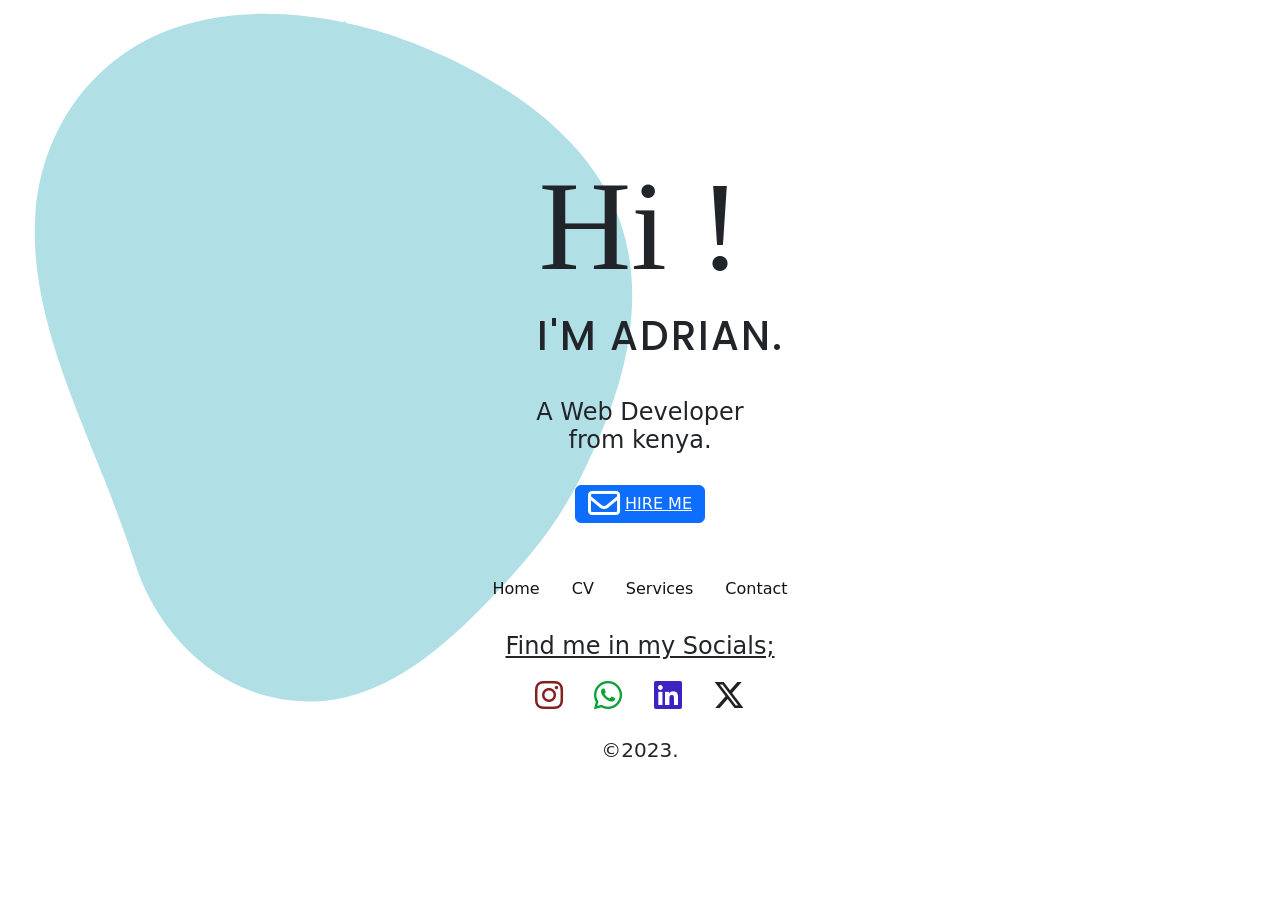
==== index.html @ b08d088b "Add files via upload" ====
<!DOCTYPE html>
<html lang="en">
<head>
    <meta charset="UTF-8">
    <meta name="viewport" content="width=device-width, initial-scale=1.0">
    <title>ADRIAN OMONDI</title>
    <!--css-->
    <link rel="stylesheet" href="css/styles.css">
    <!--Font awesome-->
    <link rel="stylesheet" href="https://cdnjs.cloudflare.com/ajax/libs/font-awesome/6.4.2/css/all.min.css">
    <!--Bootstrap-->
    <link href="https://cdn.jsdelivr.net/npm/bootstrap@5.3.2/dist/css/bootstrap.min.css" rel="stylesheet" integrity="sha384-T3c6CoIi6uLrA9TneNEoa7RxnatzjcDSCmG1MXxSR1GAsXEV/Dwwykc2MPK8M2HN" crossorigin="anonymous">
    <!--Favicon-->
    <link rel="apple-touch-icon" sizes="180x180" href="/apple-touch-icon.png">
<link rel="icon" type="image/png" sizes="32x32" href="images/adrianna.jpeg">
<link rel="icon" type="image/png" sizes="16x16" href="/favicon-16x16.png">
<link rel="manifest" href="/site.webmanifest">
</head>
<body>
  <div class="middle-container">
    <div class="blob">
        <!-- This SVG is from https://codepen.io/Ali_Farooq_/pen/gKOJqx -->
        <svg xmlns:xlink="http://www.w3.org/1999/xlink" version="1.1" xmlns="http://www.w3.org/2000/svg" viewBox="0 0 310 350">
        <path d="M156.4,339.5c31.8-2.5,59.4-26.8,80.2-48.5c28.3-29.5,40.5-47,56.1-85.1c14-34.3,20.7-75.6,2.3-111  c-18.1-34.8-55.7-58-90.4-72.3c-11.7-4.8-24.1-8.8-36.8-11.5l-0.9-0.9l-0.6,0.6c-27.7-5.8-56.6-6-82.4,3c-38.8,13.6-64,48.8-66.8,90.3c-3,43.9,17.8,88.3,33.7,128.8c5.3,13.5,10.4,27.1,14.9,40.9C77.5,309.9,111,343,156.4,339.5z"/>
        </svg>
      </div>
      <center>
      <h3 class="header1">Hi !</h3>
            <h1 >I'm Adrian. </h1>
            <h4 style="position: relative; top: 30px;">A Web Developer <br> from kenya.</h4>
<nav>
    <a href="index.html">Home</a>
    <a href="cv.html">CV</a>
    <a href="services.html">Services</a>
    <a href="#contact">Contact</a>
</nav>
<!-- Your page content goes here -->
            <button  type="button" class="btn btn-primary">
              <i class="fa-regular fa-envelope fa-2xl" style="color: WHITE;"></i>
              <a class="maill" href="mailto:adrianomondi60@gmail.com">HIRE ME</a></a>
              </button> <br> <br>
              <h4 style="text-decoration: underline; position: relative; top: 85px;">Find me in my Socials;</h4>
            <div class="middle-container-1">
                <a class="mid-icon1" class="mid-iconig" href="https://www.instagram.com/mr._snitch/"> <i class="fa-brands fa-instagram fa-2xl" style="color: #852020;"></i></a>
                <a class="mid-icon2" href="https://wa.me/+254707425515"><i class="fa-brands fa-whatsapp fa-2xl"  style="color: #0aa137;"></i></a>
                <a class="mid-icon3" href=""><i class="fa-brands fa-linkedin fa-2xl"  style="color: #3f22c2;"></i></a> 
                <a class="mid-icon4" href="www.x.com/yonker_254"> <i class="fa-brands fa-x-twitter fa-2xl" style="color: #212121;"></i></a>
            </div>
            
            <center><h5 style="position: relative; bottom: -130px;" >©2023.</h5></center>
  </div>
  </html> 
</body>
---- css/styles.css ----
@import url('https://fonts.googleapis.com/css?family=Poppins:700');
body{
    @media screen {
        min-width: none;
    }
    background-color: powderblue;
}
/*Middle Container*/
.middle-container{;
    width: 100%;
    height: 600px;
    border: none;
    display: grid;
    gap: 20px;}
    body {
      margin: 0;
      padding: 0;
      width: 100vw;
      height: 100vh;
      overflow: hidden;
      position: relative;
     
      
      display: flex;
      align-items: center;
    }
    
    h1 {
      color: white;
      font-size: 20vmin;
      line-height: 1;
      font-weight: bold;
      letter-spacing: 2px;
      font-family: 'Poppins', sans-serif;
      text-transform: uppercase;
      padding-left: 40px;
    }
    
    .blob {
      position: absolute;
      top: 0;
      left: 0;
      fill: powderblue;
      width: 50vmax;
      z-index: -1;
      animation: move 10s ease-in-out infinite;
      transform-origin: 50% 50%;
    }
    
    @keyframes move {
      0%   { transform: scale(1)   translate(10px, -30px); }
      38%  { transform: scale(0.8, 1) translate(80vw, 30vh) rotate(160deg); }
      40%  { transform: scale(0.8, 1) translate(80vw, 30vh) rotate(160deg); }
      78%  { transform: scale(1.3) translate(0vw, 50vh) rotate(-20deg); }
      80%  { transform: scale(1.3) translate(0vw, 50vh) rotate(-20deg); }
      100% { transform: scale(1)   translate(10px, -30px); }
    }
        
    
.maill{
      color: white;
}

.middle-container-1{
    word-spacing: 20px;
    position: relative;
    top: 90px;
}
.middle-container-1-1{
    word-spacing: 20px;
}
/*MID ICONS*/
.mid-icon1{
    position: relative;
    bottom: -10px;
    padding: 3px;
}
.mid-icon1:hover{
    transition: 1s;
    background-color: rgb(179, 18, 85);
    border-radius: 7px;
}

.mid-icon2{
  position: relative;
  bottom: -10px;
  padding: 3px;
}
.mid-icon2:hover{
  transition: 1s;
  background-color: rgb(18, 179, 117);
  border-radius: 50%;
}
.mid-icon3{
  position: relative;
  bottom: -10px;
  padding: 3px;
}
.mid-icon3:hover{
  transition: 1s;
  background-color: rgb(18, 21, 179);
  border-radius: 7px;
}
.mid-icon4{
  position: relative;
  bottom: -10px;
  padding: 3px;
}
.mid-icon4:hover{
  transition: 1s;
  background-color: #3b3b3f;
  border-radius: 7px;
}

.header1{
    font-size: 8rem;
    font-family: sacramento,cursive;
  }
}


  /*content */
  h1{
    font-family: sacramento,cursive;
  }
  .prev,
.next {
  position: absolute;
  top: 50%;
  transform: translateY(-50%);
  font-size: 20px;
  padding: 15px;
  color: white;
  background-color: rgb(13, 14, 15);
  border: none;
  cursor: pointer;
}

.prev {
  left: 0;
}

.next {
  right: 0;
}

/*NAVBARS*/
body {
  margin: 0;
  padding: 0;
  font-family: Arial, sans-serif;
  display: flex;
  flex-direction: column;
  align-items: center;
  justify-content: center;
  min-height: 100vh;
  
}

nav {
  background-color: linear-gradient(to top, #c4c5c7 0%, #dcdddf 52%, #ebebeb 100%);
  overflow: hidden;
  display: flex;
  justify-content: center;
  width: 100%;
  position: relative;
  top: 130px;
}

nav a {
  color: rgb(20, 20, 20);
  text-align: center;
  padding: 14px 16px;
  text-decoration: none;
  border-radius: 20px;
}

nav a:hover {
  background-color: #1a1717;
  color: rgb(192, 188, 188);
}
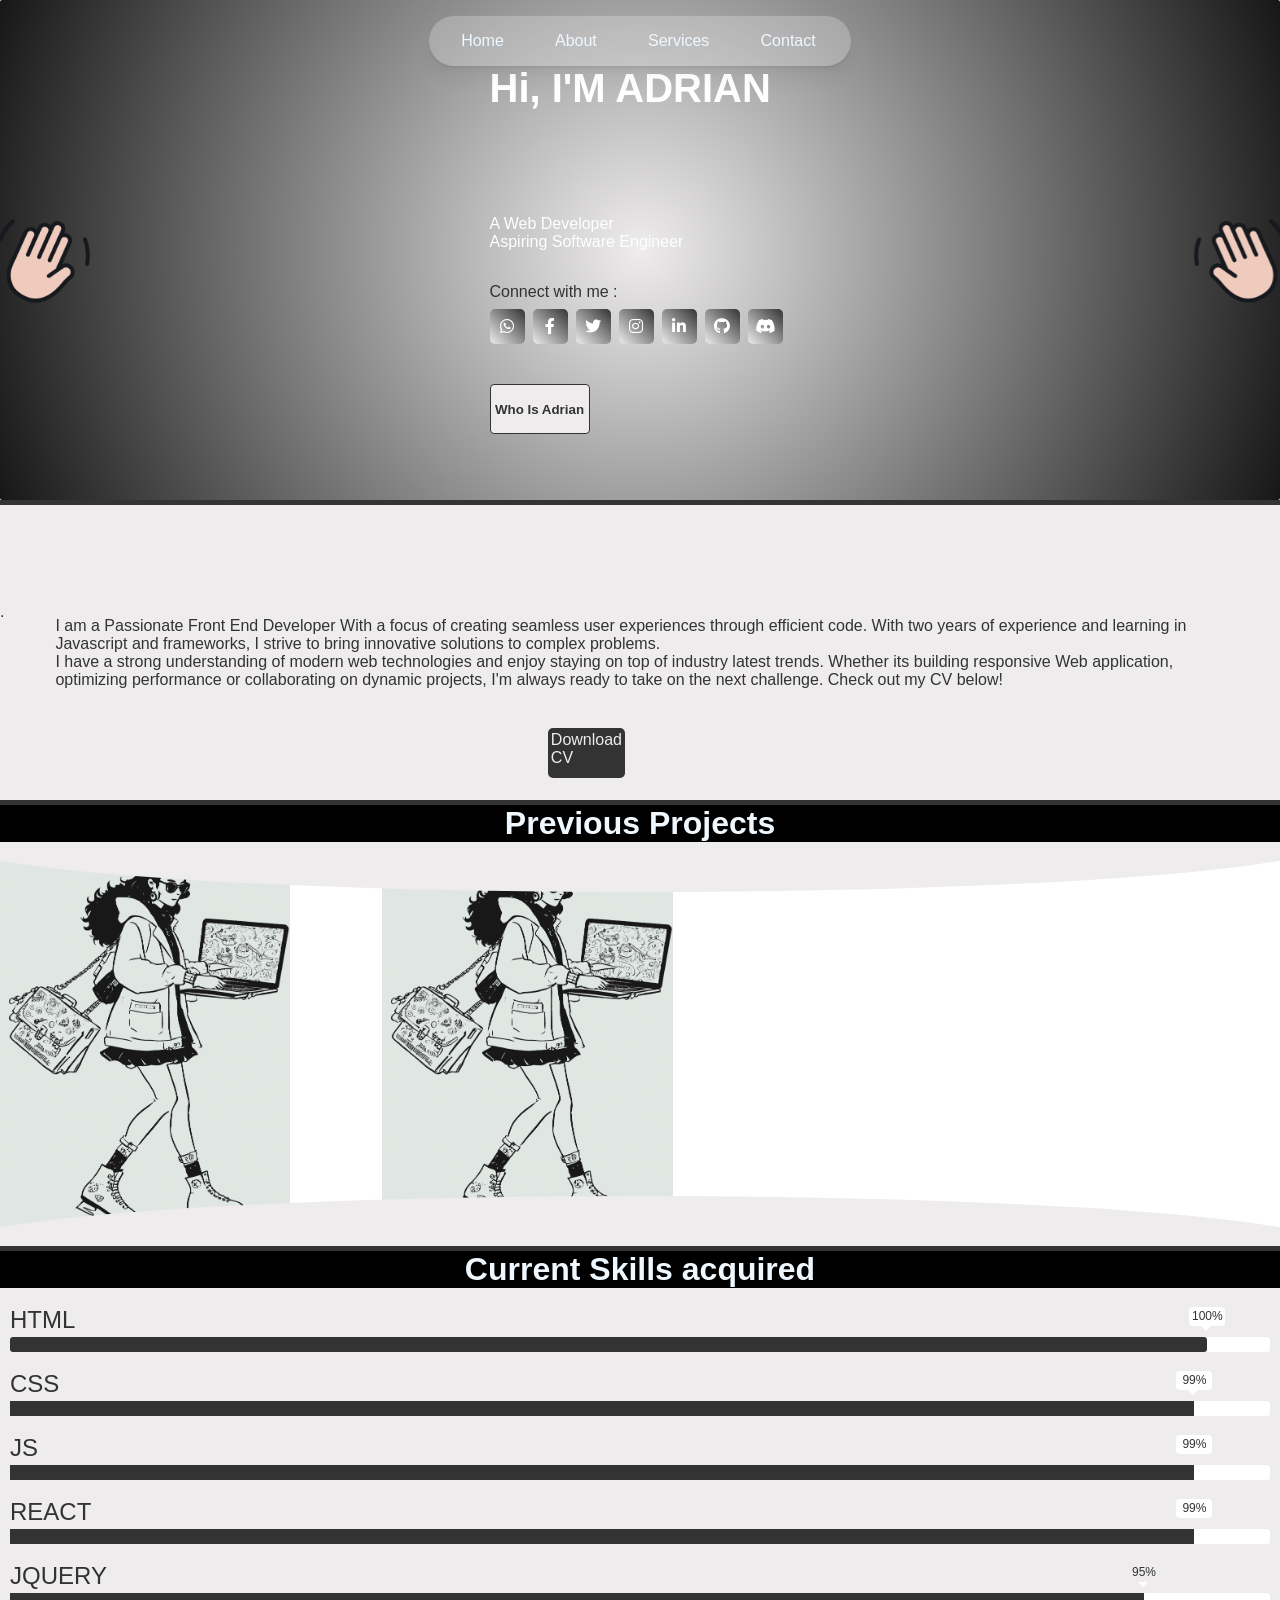
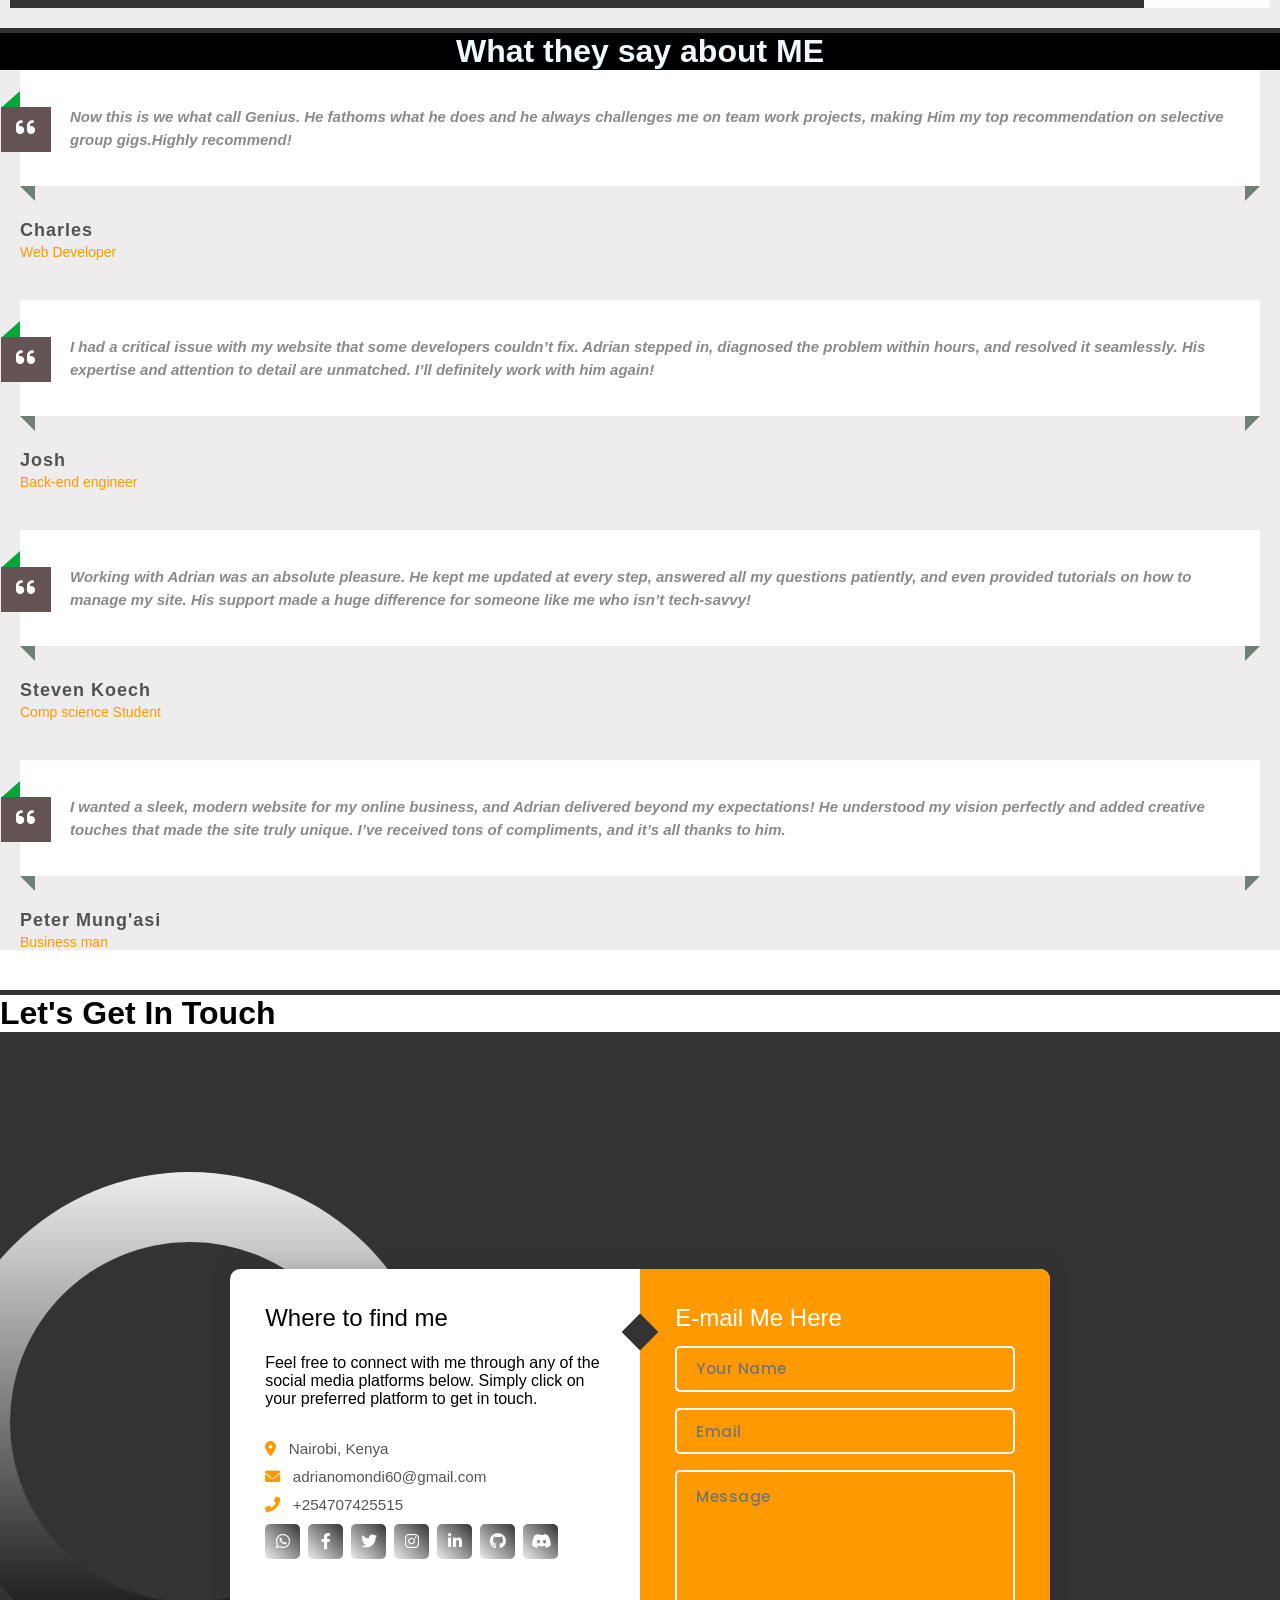
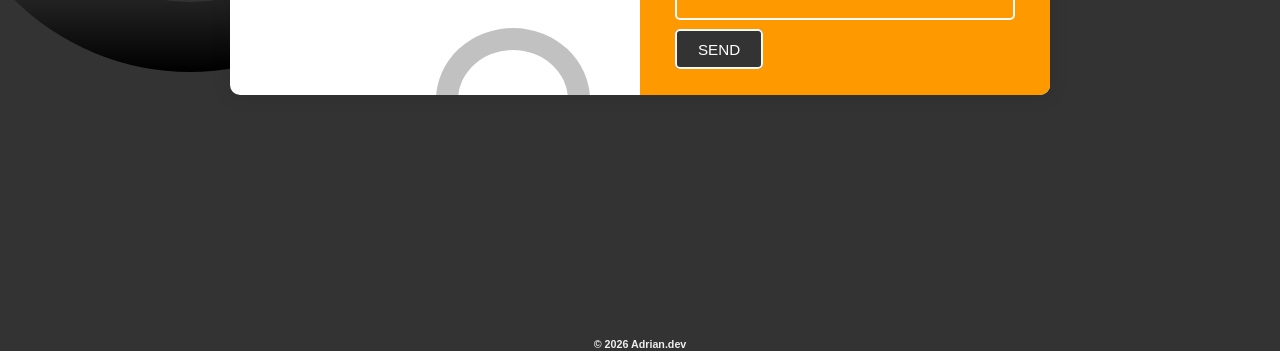
==== commit 72b66f8f: "Add files via upload" ====
--- a/index.html
+++ b/index.html
@@ -4,50 +4,306 @@
     <meta charset="UTF-8">
     <meta name="viewport" content="width=device-width, initial-scale=1.0">
     <title>ADRIAN OMONDI</title>
-    <!--css-->
-    <link rel="stylesheet" href="css/styles.css">
-    <!--Font awesome-->
-    <link rel="stylesheet" href="https://cdnjs.cloudflare.com/ajax/libs/font-awesome/6.4.2/css/all.min.css">
-    <!--Bootstrap-->
-    <link href="https://cdn.jsdelivr.net/npm/bootstrap@5.3.2/dist/css/bootstrap.min.css" rel="stylesheet" integrity="sha384-T3c6CoIi6uLrA9TneNEoa7RxnatzjcDSCmG1MXxSR1GAsXEV/Dwwykc2MPK8M2HN" crossorigin="anonymous">
-    <!--Favicon-->
-    <link rel="apple-touch-icon" sizes="180x180" href="/apple-touch-icon.png">
-<link rel="icon" type="image/png" sizes="32x32" href="images/adrianna.jpeg">
-<link rel="icon" type="image/png" sizes="16x16" href="/favicon-16x16.png">
-<link rel="manifest" href="/site.webmanifest">
+  
+      <!-- CSS LINK -->
+      <link rel="stylesheet" href="css/styles.css">
+      <link rel="stylesheet" href="https://cdn.jsdelivr.net/npm/swiper@10/swiper-bundle.min.css" />
+    <!-- Favicon -->
+    <link rel="icon" type="png" href="images/favicon.png">
+      <!-- Google Fonts CDN -->
+      <link href="https://fonts.googleapis.com/css2?family=Roboto:wght@400;500;700&display=swap" rel="stylesheet">
+      <!-- Font Awesome CDN -->
+      <link rel="stylesheet" href="https://cdnjs.cloudflare.com/ajax/libs/font-awesome/6.0.0-beta3/css/all.min.css">
+      <!-- JS -->
+      <script src="https://cdn.jsdelivr.net/npm/swiper@10/swiper-bundle.min.js"></script>
+
+     
 </head>
 <body>
-  <div class="middle-container">
-    <div class="blob">
-        <!-- This SVG is from https://codepen.io/Ali_Farooq_/pen/gKOJqx -->
-        <svg xmlns:xlink="http://www.w3.org/1999/xlink" version="1.1" xmlns="http://www.w3.org/2000/svg" viewBox="0 0 310 350">
-        <path d="M156.4,339.5c31.8-2.5,59.4-26.8,80.2-48.5c28.3-29.5,40.5-47,56.1-85.1c14-34.3,20.7-75.6,2.3-111  c-18.1-34.8-55.7-58-90.4-72.3c-11.7-4.8-24.1-8.8-36.8-11.5l-0.9-0.9l-0.6,0.6c-27.7-5.8-56.6-6-82.4,3c-38.8,13.6-64,48.8-66.8,90.3c-3,43.9,17.8,88.3,33.7,128.8c5.3,13.5,10.4,27.1,14.9,40.9C77.5,309.9,111,343,156.4,339.5z"/>
-        </svg>
-      </div>
-      <center>
-      <h3 class="header1">Hi !</h3>
-            <h1 >I'm Adrian. </h1>
-            <h4 style="position: relative; top: 30px;">A Web Developer <br> from kenya.</h4>
-<nav>
-    <a href="index.html">Home</a>
-    <a href="cv.html">CV</a>
-    <a href="services.html">Services</a>
-    <a href="#contact">Contact</a>
-</nav>
-<!-- Your page content goes here -->
-            <button  type="button" class="btn btn-primary">
-              <i class="fa-regular fa-envelope fa-2xl" style="color: WHITE;"></i>
-              <a class="maill" href="mailto:adrianomondi60@gmail.com">HIRE ME</a></a>
-              </button> <br> <br>
-              <h4 style="text-decoration: underline; position: relative; top: 85px;">Find me in my Socials;</h4>
-            <div class="middle-container-1">
-                <a class="mid-icon1" class="mid-iconig" href="https://www.instagram.com/mr._snitch/"> <i class="fa-brands fa-instagram fa-2xl" style="color: #852020;"></i></a>
-                <a class="mid-icon2" href="https://wa.me/+254707425515"><i class="fa-brands fa-whatsapp fa-2xl"  style="color: #0aa137;"></i></a>
-                <a class="mid-icon3" href=""><i class="fa-brands fa-linkedin fa-2xl"  style="color: #3f22c2;"></i></a> 
-                <a class="mid-icon4" href="www.x.com/yonker_254"> <i class="fa-brands fa-x-twitter fa-2xl" style="color: #212121;"></i></a>
-            </div>
-            
-            <center><h5 style="position: relative; bottom: -130px;" >©2023.</h5></center>
-  </div>
-  </html> 
+    <!-- NAVBAR -->
+    <header>
+        <nav class="navbar">
+            <div class="containerrrrr">
+                <div class="icons"></div>
+                <ul class="menu-items">
+                    <li><a href="#landing_container" style="color: aliceblue;">Home</a></li>
+                    <li><a href="#explainedd" style="color: aliceblue;">About</a></li>
+                    <li><a href="#html" style="color: aliceblue;">Services</a></li>
+                    <li><a href="#cnntacts" style="color: aliceblue;">Contact</a></li>
+                </ul>
+            </div>
+        </nav> 
+    </header>   
+
+    <!-- END OF NAVBAR -->
+    <div class="landing_container" id="landing_container">
+        <div class="intro_landing_container">
+            <h1 style="font-size: 2.5em;">Hi, I'M ADRIAN</h1>
+
+            <img class="image_1" src="images/wave2.png" alt="">
+            <img class="image_2" src="images/wave2.png" alt="">
+            <p id="inttro">A Web Developer <br>Aspiring Software Engineer</p>
+            <div class="social-media">
+                <p>Connect with me :</p>
+                <div class="social-icons">
+                    <a href="https://wa.me/+254707425515/" target="_blank">
+                        <i class="fab fa-whatsapp"></i> 
+                    </a>
+                    <a href="https://www.facebook.com/adriande.smarta" target="_blank">
+                        <i class="fab fa-facebook-f"></i>
+                    </a>
+                    <a href="https://twitter.com/yonker_254" target="_blank">
+                        <i class="fab fa-twitter" ></i>
+                    </a>
+                    <a href="https://www.instagram.com/dzaddzzyy" target="_blank">
+                        <i class="fab fa-instagram"  ></i>
+                    </a>
+                    <a href="https://www.linkedin.com/in/adrianpaulomondi" target="_blank">
+                        <i class="fab fa-linkedin-in" ></i>
+                    </a>
+                    <a href="https://github.com/adrian-254" target="_blank">
+                        <i class="fab fa-github"></i> 
+                    </a>
+                    <a href="https://discord.com/users/adrian_254" target="_blank">
+                        <i class="fab fa-discord"></i>
+                    </a>
+                </div>
+            </div>
+            <a href="#explainedd"><button>Who Is Adrian</button></a>
+        </div>
+    </div>
+
+    <div class="explanation_container" id="explainedd">
+        <span class="lineee">.</span>
+        <p class="explain_par">I am a Passionate Front End Developer With a focus of creating seamless user experiences through efficient code.
+            With two years of experience and learning in Javascript and frameworks, I strive to bring innovative
+            solutions to complex problems. <br> I have a strong understanding of modern web technologies and enjoy staying on top 
+            of industry latest trends. Whether its building responsive Web application, optimizing performance or collaborating on
+            dynamic projects, I'm always ready to take on the next challenge. Check out my CV below!
+        </p>
+        <a class="cv_pos" href="assets/Adrian_Omondi_cv.pdf" download="" style="width: 120px; height: 50px; padding: 3px;">Download CV</a>
+    </div>
+
+    <div class="skills_acquired">
+        <center><h1 style="background-color: black; color: aliceblue; margin: 0;">Previous Projects</h1></center>
+        <div class="image-grid-wrapper">
+            <div class="image-grid">
+              <div>
+                <a href="https://adrian-254.github.io/timmy/" target="_blank"><img class="imageEdit"
+                    src="images/timyedited.png" 
+                  /></a>
+              </div>
+              <div>
+                <a href="https://adrian-254.github.io/compound-interest-calculator/" target="_blank"><img
+                  src="https://images.pexels.com/photos/4386476/pexels-photo-4386476.jpeg?auto=compress&cs=tinysrgb&w=600"
+                /></a>
+              </div>
+              <div>
+                <a href="https://adrian-254.github.io/beta-program/" target="_blank"><img
+                  src="https://images.pexels.com/photos/5081915/pexels-photo-5081915.jpeg?auto=compress&cs=tinysrgb&w=600"
+                /></a>
+              </div>
+              <div>
+                <a href="https://adrian-254.github.io/timmy/" target="_blank"> <img
+                  src="images/timyedited.png"
+                /></a>
+              </div>
+              <div>
+                <a href="https://adrian-254.github.io/beta-program/" target="_blank"><img
+                  src="https://images.pexels.com/photos/4386476/pexels-photo-4386476.jpeg?auto=compress&cs=tinysrgb&w=600"
+                /></a>
+              </div>
+            </div>
+          </div>
+    </div>
+    <div class="skills_acquired">
+        <center><h1 style="background-color: black; color: aliceblue; margin: 0;">Current Skills acquired</h1></center>
+        <div class="body">
+            <div class="skills">
+                <div class="skill" id="html">
+                    <span class="title" style="color: #333;">HTML</span>
+                    <div class="progress-bar">
+                        <div class="progress"></div>
+                    </div>
+                </div>
+                
+                <div class="skill" id="css">
+                    <span class="title" style="color: #333;">CSS</span>
+                    <div class="progress-bar">
+                        <div class="progress"></div>
+                    </div>
+                </div>
+                
+                <div class="skill" id="js">
+                    <span class="title" style="color: #333;">JS</span>
+                    <div class="progress-bar">
+                        <div class="progress"></div>
+                    </div>
+                </div>
+
+                <div class="skill" id="js">
+                    <span class="title" style="color: #333;">REACT</span>
+                    <div class="progress-bar">
+                        <div class="progress"></div>
+                    </div>
+                </div>
+                
+                <div class="skill" id="jq">
+                    <span class="title" style="color: #333;">JQUERY</span>
+                    <div class="progress-bar">
+                        <div class="progress"></div>
+                    </div>
+                </div>
+            </div>
+        </div>
+    </div>
+
+
+    <!-- TESTIMONIALS -->
+    <div class="main_testimonialsss">
+        <center><h1 style="background-color: black; color: aliceblue; margin: 0;">What they say about ME</h1></center> 
+        <div class="container_testimonials">
+            <div class="row">
+                <div class="col-md-12">
+                    <div id="testimonial-slider" class="owl-carousel">
+                        <div class="testimonial">
+                            <div class="testimonial-content">
+                                <div class="testimonial-icon">
+                                    <i class="fa fa-quote-left"></i>
+                                </div>
+                                <p class="description"><b>
+                                  Now this is we what call Genius. He fathoms what he does and he always challenges me on team work projects, making Him
+                                   my top recommendation on selective group gigs.Highly recommend!</b>
+                                </p>
+                            </div>
+                            <h3 class="title">Charles</h3>
+                            <span class="post">Web Developer</span>
+                        </div>
+                        <div class="testimonial">
+                            <div class="testimonial-content">
+                                <div class="testimonial-icon">
+                                    <i class="fa fa-quote-left"></i>
+                                </div>
+                                <p class="description"><b>
+                                  I had a critical issue with my website that some developers couldn’t fix. 
+                                  Adrian stepped in, diagnosed the problem within hours, and resolved it seamlessly.
+                                   His expertise and attention to detail are unmatched. I’ll definitely work with him again!</b>
+                            </div>
+                            <h3 class="title">Josh</h3>
+                            <span class="post">Back-end engineer</span>
+                        </div>
+                        <div class="testimonial">
+                            <div class="testimonial-content">
+                                <div class="testimonial-icon">
+                                    <i class="fa fa-quote-left"></i>
+                                </div>
+                                <p class="description"><b>
+                                  Working with Adrian was an absolute pleasure.
+                                   He kept me updated at every step, answered all my questions patiently, and even provided tutorials on how to manage my site. 
+                                  His support made a huge difference for someone like me who isn’t tech-savvy!</b>
+                                </p>
+                            </div>
+                            <h3 class="title">Steven Koech</h3>
+                            <span class="post">Comp science Student</span>
+                        </div>
+                        <div class="testimonial">
+                            <div class="testimonial-content">
+                                <div class="testimonial-icon">
+                                    <i class="fa fa-quote-left"></i>
+                                </div>
+                                <p class="description"><b>
+                                  I wanted a sleek, modern website for my online business, and Adrian delivered beyond 
+                                  my expectations! He understood my vision perfectly and added creative touches that made the site truly unique.
+                                   I’ve received tons of compliments, and it’s all thanks to him.</b>
+                                </p>
+                            </div>
+                            <h3 class="title">Peter Mung'asi</h3>
+                            <span class="post">Business man</span>
+                        </div>
+                    </div>
+                </div>
+            </div>
+        </div>
+    </div>
+    
+    <!-- CONTACT -->
+    <div id="cnntacts" class="contact">
+        <h1 style="color: #000000;">Let's Get In Touch</h1>
+        <div class="container">
+            <span class="big-circle"></span>
+            <div class="form">
+                <div class="contact-info">
+                    <h3 class="title" style="color: #000000">Where to find me</h3>
+                    <p class="text" style="color: #000000;">
+                        Feel free to connect with me through any of the social media platforms below. 
+                        Simply click on your preferred platform to get in touch.
+                    </p>
+                    <div class="info">
+                        <div class="information">
+                            <i class="fas fa-map-marker-alt"></i> &nbsp &nbsp
+                            <p>Nairobi, Kenya</p>
+                        </div>
+                        <div class="information">
+                            <i class="fas fa-envelope"></i> &nbsp &nbsp
+                            <p>adrianomondi60@gmail.com</p>
+                        </div>
+                        <div class="information">
+                            <i class="fas fa-phone-alt"></i> &nbsp &nbsp
+                            <p>+254707425515</p>
+                        </div>
+                        <div class="social-icons">
+                            <a href="https://wa.me/+254707425515/" target="_blank">
+                                <i class="fab fa-whatsapp"></i> 
+                            </a>
+                            <a href="https://www.facebook.com/adriande.smarta" target="_blank">
+                                <i class="fab fa-facebook-f"></i>
+                            </a>
+                            <a href="https://twitter.com/yonker_254" target="_blank">
+                                <i class="fab fa-twitter"></i>
+                            </a>
+                            <a href="https://www.instagram.com/dzaddzzyy" target="_blank">
+                                <i class="fab fa-instagram"></i>
+                            </a>
+                            <a href="https://www.linkedin.com/in/adrianpaulomondi" target="_blank">
+                                <i class="fab fa-linkedin-in"></i>
+                            </a>
+                            <a href="https://github.com/adrian-254" target="_blank">
+                                <i class="fab fa-github"></i> 
+                            </a>
+                            <a href="https://discord.com/users/adrian_254" target="_blank">
+                                <i class="fab fa-discord"></i>
+                            </a>
+                        </div>
+                    </div>
+                </div>
+                <div class="contact-form">
+                    <span class="circle one"></span>
+                    <span class="circle two"></span>
+                    <span class="circle three"></span>
+                    <form action="#">
+                        <h3 class="title">E-mail Me Here</h3>
+                        <div class="input-container">
+                            <input type="text" name="name" class="input" required placeholder="Your Name" />
+                            
+                            <span>Mandatory</span>
+                        </div>
+                        <div class="input-container">
+                            <input type="email" name="email" class="input" required placeholder="Email"/>
+                            
+                            <span>Mandatory</span>
+                        </div>
+                        <div class="input-container">
+                            <textarea name="message" class="input" required placeholder="Message"></textarea>       
+                        </div>
+                        <a href="mailto:adrianomondi60@gmail.com" class="btn">SEND</a>
+                    </form>
+                </div>
+            </div>
+        </div>
+    </div>
+    <footer>
+        <center><h6 id="copyright"></h6></center>
+    </footer>
+    <script src="basic.js"></script>
 </body>
+</html>
--- a/css/styles.css
+++ b/css/styles.css
@@ -1,181 +1,1050 @@
-@import url('https://fonts.googleapis.com/css?family=Poppins:700');
-body{
-    @media screen {
-        min-width: none;
+
+@import url('https://fonts.googleapis.com/css2?family=Poppins:ital,wght@0,100;0,200;0,300;0,400;0,500;0,600;0,700;0,800;0,900;1,100;1,200;1,300;1,400;1,500;1,600;1,700;1,800;1,900&display=swap');
+@import url('https://fonts.googleapis.com/css2?family=Nunito:wght@200;300;400;500;600;700;800;900;1000&display=swap');
+
+
+/* HTML */
+html{
+  scroll-behavior: smooth;
+}
+/* IMAGES */
+@keyframes rotatee {
+  0%{
+    transform: rotate(0deg);
+  }
+  50%{
+    transform: rotate(90deg);
+  }
+  100%{
+    transform: rotate(-30deg);
+  }
+}
+.image_1{
+  width: 100px;
+  height: 100px;
+  position: relative;
+  left: 700px;
+  top: 100px;
+  animation: rotatee 1.5s ;
+
+}
+.image_2{
+  width: 100px;
+  height: 100px;
+  position: relative;
+  left: -600px;
+  top: 100px;
+  animation: rotatee 1.5s ;
+  transform: scaleX(-1);
+}
+
+@media (max-width: 768px) {
+  .image_1{
+  width: 50px;
+  height: 50px;
+  position:absolute;
+  left: 45.57vw;
+  top: 250px;
+  animation: rotatee 5s ;
+  }
+}
+/* END OF IMAGES STYLING */
+body {
+  font-family: Verdana, Geneva, Tahoma, sans-serif;
+  color: #eeecec;
+  transition: background-image 1.5s ease, background-color 1.5s ease, color 0.5s ease;
+  width: 100%;
+  height: auto;
+}
+/* NAVBAR */
+.navbar {
+  position: fixed;
+  width: 100%;
+  padding: 1em;
+}
+
+.containerrrrr {
+  display: flex;
+  margin: auto;
+  width: fit-content;
+  height: fit-content;
+  justify-content: space-between;
+  align-items: center;
+  background: #ffffff3b;
+  box-shadow: 1px 1px 1px #00000007, 
+    0 2px 2px #00000007, 
+    0 4px 4px #00000007, 
+    0 8px 8px #00000007, 
+    0 16px 16px #00000007;
+  border-radius: 50px;
+}
+
+.menu-items {
+  display: flex;
+  margin: auto;
+  padding: 0.5rem;
+  color: #eee;
+  
+  li {
+    position: relative;
+    cursor: pointer;
+    text-decoration: none;
+    list-style-type: none;
+    text-align: center;
+    
+    margin-right: 0.2rem;
+  } 
+  
+  a {
+    display: block;
+    position: relative;
+    text-decoration: none;
+    padding: 0.5rem 1.5rem; 
+    border-radius: 50px;
+    transition: all 0.4s ease-in-out;
+  } 
+  
+  a:hover {
+    background: #ff9900;
+    color: black;
+  }
+}
+/* END OF NAVBAR */
+
+/* HOME PAGE */
+.landing_container{
+    background:radial-gradient(circle,
+                #eeecec,#171717);
+    color:white;
+    width: 100%;
+    height: 500px;
+    border-radius: 2px;
+    margin: 0;
+    display: flex;
+    align-items: center;
+    justify-content: center;
+}
+.landing_container button{
+  margin-top: 40px;
+  background-color: #eeecec;
+  width: 100px;
+  height: 50px;
+  border-radius: 4px;
+  border: 1px #333 solid;
+  color: #333;
+  font-weight: 600;
+}
+.landing_container button:hover{
+  width: 110px;
+  height: 55px;
+  background-color: #171717;
+  transition: all 0.3s ease;
+}
+/* END OF HOME PAGE */
+
+
+/* EXPLANATION PAGE */
+.explanation_container{
+    height: 300px;
+    width: 100%;
+    background-color: #eeecec;
+    color: #333;
+    border-top: 5px solid #333;
+    border-top-width: 80%;
+    display: flex;
+    align-items: center;
+    justify-content: center;
+}
+.cv_pos{
+  position: relative;
+  display: inline-block;
+  right: 655px;
+  top: 100px;
+  display: block;
+  align-items: baseline;
+  justify-content: baseline;
+}
+.explanation_container a{
+    text-decoration: none;
+    background-color: #333;
+    width: 200px;
+    height: 50px;
+    color: #eeecec;
+    border-radius: 5px;
+    display: flex;
+    align-items:baseline ;
+    justify-content: baseline;
+    
+}
+.explanation_container .lineee{
+    width: 100px;
+    height: 100px;
+}
+/* morrree explanations */
+.previous_work{
+  border-top: 5px solid #ff9900;
+  border-top-width: 80%;
+}
+.skills_acquired{
+  border-top: 5px solid #333;
+  border-top-width: 80%;
+}
+
+/* PROOF OF SKILLS  */
+* {
+  padding: 0;
+  margin: 0;
+  box-sizing: border-box;
+}
+
+
+.skills {
+  padding: 10px;
+  width: 100%;
+  display: flex;
+  flex-direction: column;
+  justify-content: space-between;
+  align-items: center;
+  background-color: #eeecec;
+  color: #333;
+}
+
+.skill {
+  width: 100%;
+  margin: 10px 0;
+}
+
+.title {
+  color: #333;
+  font-weight: 700;
+}
+
+.progress-bar {
+  background: #fff;
+  border-radius: 3px;
+  width: 100%;
+  height: 15px;
+  margin-top: 5px;
+/*   overflow: hidden; */
+}
+
+/* .progress {
+/*   width: 0; 
+} */
+
+#html .progress {
+  max-width: 95%;
+  height: 100%;
+  background: #333;
+  border-radius: 3px;
+  position: relative;
+  animation: 1s ease 0s 1 loadBars; 
+}
+
+#html .progress::after {
+  content: "100%";
+  font-size: 12px;
+  line-height: 14px;
+  text-align: center;
+  height: 15px;
+  width: 30px;
+  background: #fff;
+  position: absolute;
+  padding: 2px 3px;
+  border-radius: 4px;
+  right: -18px;
+  top: -30px;
+}
+
+#html .progress::before {
+  content: "";
+  position: absolute;
+  width: 0; 
+  height: 0; 
+  right: -5px;
+  top: -12px;  
+  border-left: 6px solid transparent;
+  border-right: 6px solid transparent;
+  border-top: 6px solid #fff;
+}
+
+#css .progress {
+  max-width: 94%;
+  height: 100%;
+  background: #333;
+  position: relative;
+  animation: 1s ease 0s 1 loadBars; 
+}
+
+#css .progress::after {
+  content: "99%";
+  font-size: 12px;
+  line-height: 14px;
+  text-align: center;
+  height: 15px;
+  width: 30px;
+  background: #fff;
+  position: absolute;
+  padding: 2px 3px;
+  border-radius: 4px;
+  right: -18px;
+  top: -30px;
+}
+
+#css .progress::before {
+  content: "";
+  position: absolute;
+  width: 0; 
+  height: 0; 
+  right: -5px;
+  top: -12px;  
+  border-left: 6px solid transparent;
+  border-right: 6px solid transparent;
+  border-top: 6px solid #fff;
+}
+
+#js .progress {
+  max-width: 94%;
+  height: 100%;
+  background: #333;
+  position: relative;
+  animation: 1s ease 0s 1 loadBars; 
+}
+
+#js .progress::after {
+  content: "99%";
+  font-size: 12px;
+  line-height: 14px;
+  text-align: center;
+  height: 15px;
+  width: 30px;
+  background: #fff;
+  position: absolute;
+  padding: 2px 3px;
+  border-radius: 4px;
+  right: -18px;
+  top: -30px;
+}
+
+#jq .progress::before {
+  content: "";
+  position: absolute;
+  width: 0; 
+  height: 0; 
+  right: -5px;
+  top: -12px;  
+  border-left: 6px solid transparent;
+  border-right: 6px solid transparent;
+  border-top: 6px solid #fff;
+}
+
+#jq .progress {
+  max-width: 90%;
+  height: 100%;
+  background: #333;
+  position: relative;
+  animation: 1s ease 0s 1 loadBars; 
+}
+
+#jq .progress::after {
+  content: "95%";
+  font-size: 12px;
+  line-height: 14px;
+  text-align: center;
+  height: 15px;
+  width: 30px;
+  background: #eeecec;
+  position: absolute;
+  padding: 2px 3px;
+  border-radius: 4px;
+  right: -18px;
+  top: -30px;
+}
+
+#jq .progress::before {
+  content: "";
+  position: absolute;
+  width: 0; 
+  height: 0; 
+  right: -5px;
+  top: -12px;  
+  border-left: 6px solid transparent;
+  border-right: 6px solid transparent;
+  border-top: 6px solid #fff;
+}
+
+@keyframes loadBars{
+  0% {
+    width: 0;
+  }
+  100% {
+    width: 100%;
+  }
+  
+}
+/* END OF EXPLANATION */
+
+/* My Sweats / Work skills */
+.image-grid-wrapper {
+  position: relative;
+  overflow-y: hidden;
+  --x-offset: -50px;
+  --y-offset: -50px;
+}
+
+.image-grid-wrapper::before,
+.image-grid-wrapper::after {
+  content: "";
+  background-color: #eeecec;;
+  height: 100px;
+  position: absolute;
+  border-radius: 50%;
+  /* background-color: red; */
+}
+
+.image-grid-wrapper::before {
+  inset: var(--y-offset) var(--x-offset) 0;
+}
+
+.image-grid-wrapper::after {
+  inset: 0 var(--x-offset) var(--y-offset);
+  top: unset;
+}
+
+.image-grid {
+  display: flex;
+  gap: 20px;
+  overflow-x: scroll;
+}
+
+.image-grid img {
+ height: 400px; 
+}
+/* End of My sweats/ Work skills */
+
+/* TESTIMONIALS */
+.main_testimonialsss{
+  border-top: 5px solid #333;
+  border-top-width: 80%;
+}
+.container_testimonials{
+  background: #eeecec;
+}
+.testimonial{
+  margin: 0 20px 40px;
+}
+.testimonial .testimonial-content{
+  padding: 35px 25px 35px 50px;
+  margin-bottom: 35px;
+  background: #fff;
+  position: relative;
+}
+.testimonial .testimonial-content:before{
+  content: "";
+  position: absolute;
+  bottom: -30px;
+  left: 0;
+  border-top: 15px solid #718076;
+  border-left: 15px solid transparent;
+  border-bottom: 15px solid transparent;
+}
+.testimonial .testimonial-content:after{
+  content: "";
+  position: absolute;
+  bottom: -30px;
+  right: 0;
+  border-top: 15px solid #718076;
+  border-right: 15px solid transparent;
+  border-bottom: 15px solid transparent;
+}
+.testimonial-content .testimonial-icon{
+  width: 50px;
+  height: 45px;
+  background: #635353;
+  text-align: center;
+  font-size: 22px;
+  color: #fff;
+  line-height: 42px;
+  position: absolute;
+  top: 37px;
+  left: -19px;
+}
+.testimonial-content .testimonial-icon:before{
+  content: "";
+  border-bottom: 16px solid #05A739;
+  border-left: 18px solid transparent;
+  position: absolute;
+  top: -16px;
+  left: 1px;
+}
+.testimonial .description{
+  font-size: 15px;
+  font-style: italic;
+  color: #8a8a8a;
+  line-height: 23px;
+  margin: 0;
+}
+.testimonial .title{
+  display: block;
+  font-size: 18px;
+  font-weight: 700;
+  color: #525252;
+  text-transform: capitalize;
+  letter-spacing: 1px;
+  margin: 0 0 5px 0;
+}
+.testimonial .post{
+  display: block;
+  font-size: 14px;
+  color: #ff9900;
+}
+.owl-theme .owl-controls{
+  margin-top: 20px;
+}
+.owl-theme .owl-controls .owl-page span{
+  background: #ff9900;
+  opacity: 1;
+  transition: all 0.4s ease 0s;
+}
+.owl-theme .owl-controls .owl-page.active span,
+.owl-theme .owl-controls.clickable .owl-page:hover span{
+  background: #ff9900;
+}
+/* END OF TESTIMONIALS */
+
+/* CONTACT INFORMATION */
+.contact{
+  border-top: 5px solid #333;
+  border-top-width: 80%;
+  border-bottom: 5px solid #333;
+  border-bottom-width: 80%;
+}
+
+input,
+textarea {
+  font-family: "Poppins", sans-serif;
+}
+
+.container {
+  position: relative;
+  width: 100%;
+  min-height: 100vh;
+  padding: 2rem;
+  background-color: #333;
+  overflow: hidden;
+  display: flex;
+  align-items: center;
+  justify-content: center;
+}
+
+.form {
+  width: 100%;
+  max-width: 820px;
+  background-color: #fff;
+  border-radius: 10px;
+  box-shadow: 0 0 20px 1px rgba(0, 0, 0, 0.1);
+  z-index: 1000;
+  overflow: hidden;
+  display: grid;
+  grid-template-columns: repeat(2, 1fr);
+}
+
+.contact-form {
+  background-color: #FF9900;
+  position: relative;
+}
+
+.circle {
+  border-radius: 50%;
+  background: linear-gradient(135deg, transparent 20%, #ff9900);
+  position: absolute;
+}
+
+.circle.one {
+  width: 130px;
+  height: 130px;
+  top: 130px;
+  right: -40px;
+}
+
+.circle.two {
+  width: 80px;
+  height: 80px;
+  top: 10px;
+  right: 30px;
+}
+
+.contact-form:before {
+  content: "";
+  position: absolute;
+  width: 26px;
+  height: 26px;
+  background-color: #333;
+  transform: rotate(45deg);
+  top: 50px;
+  left: -13px;
+}
+
+form {
+  padding: 2.3rem 2.2rem;
+  z-index: 10;
+  overflow: hidden;
+  position: relative;
+}
+
+.title {
+  color: #fff;
+  font-weight: 500;
+  font-size: 1.5rem;
+  line-height: 1;
+  margin-bottom: 0.7rem;
+}
+
+.input-container {
+  position: relative;
+  margin: 1rem 0;
+}
+
+.input {
+  width: 100%;
+  outline: none;
+  border: 2px solid #fafafa;
+  background: none;
+  padding: 0.6rem 1.2rem;
+  color: #fff;
+  font-weight: 500;
+  font-size: 0.95rem;
+  letter-spacing: 0.5px;
+  border-radius: 5px;
+  transition: 0.3s;
+}
+
+textarea.input {
+  padding: 0.8rem 1.2rem;
+  min-height: 150px;
+  border-radius: 5px;
+  resize: none;
+  overflow-y: auto;
+}
+
+.input-container label {
+  position: absolute;
+  top: 50%;
+  left: 15px;
+  transform: translateY(-50%);
+  padding: 0 0.4rem;
+  color: #fafafa;
+  font-size: 0.9rem;
+  font-weight: 400;
+  pointer-events: none;
+  z-index: 1000;
+  transition: 0.5s;
+}
+
+.input-container.textarea label {
+  top: 1rem;
+  transform: translateY(0);
+}
+
+.btn {
+  padding: 0.6rem 1.3rem;
+  background-color: #333;
+  border: 2px solid #fafafa;
+  font-size: 0.95rem;
+  color: #fff;
+  text-decoration: none;
+  line-height: 1;
+  border-radius: 5px;
+  outline: none;
+  cursor: pointer;
+  transition: 0.3s;
+  margin: 0;
+  width: 100%;
+}
+
+.btn:hover {
+  background-color: transparent;
+  color: #fff;
+}
+
+.input-container span {
+  position: absolute;
+  top: 0;
+  left: 25px;
+  transform: translateY(-50%);
+  font-size: 0.8rem;
+  padding: 0 0.4rem;
+  color: transparent;
+  pointer-events: none;
+  z-index: 500;
+}
+
+.input-container span:before,
+.input-container span:after {
+  content: "";
+  position: absolute;
+  width: 10%;
+  opacity: 0;
+  transition: 0.3s;
+  height: 5px;
+  background-color: #333;
+  top: 50%;
+  transform: translateY(-50%);
+}
+
+.input-container span:before {
+  left: 50%;
+}
+
+.input-container span:after {
+  right: 50%;
+}
+
+.input-container.focus label {
+  top: 0;
+  transform: translateY(-50%);
+  left: 25px;
+  font-size: 0.8rem;
+}
+
+.input-container.focus span:before,
+.input-container.focus span:after {
+  width: 50%;
+  opacity: 1;
+}
+
+.contact-info {
+  padding: 2.3rem 2.2rem;
+  position: relative;
+}
+
+.contact-info .title {
+  color: #ff9900;
+}
+
+.text {
+  color: #fff;
+  margin: 1.5rem 0 2rem 0;
+}
+
+.information {
+  display: flex;
+  color: #555;
+  margin: 0.7rem 0;
+  align-items: center;
+  font-size: 0.95rem;
+}
+
+.information i {
+  color: #ff9900;
+}
+
+.icon {
+  width: 28px;
+  margin-right: 0.7rem;
+}
+
+.social-media {
+  padding: 2rem 0 0 0;
+}
+
+.social-media p {
+  color: #333;
+}
+
+.social-icons {
+  display: flex;
+  margin-top: 0.5rem;
+}
+
+.social-icons a {
+  width: 35px;
+  height: 35px;
+  border-radius: 5px;
+  background: linear-gradient(45deg, #eeecec, #333);
+  color: #fff;
+  text-align: center;
+  line-height: 35px;
+  margin-right: 0.5rem;
+  transition: 0.3s;
+}
+
+.social-icons a:hover {
+  transform: scale(1.05);
+}
+
+.contact-info:before {
+  content: "";
+  position: absolute;
+  width: 110px;
+  height: 100px;
+  border: 22px solid #333;
+  border-radius: 50%;
+  bottom: -77px;
+  right: 50px;
+  opacity: 0.3;
+}
+
+.big-circle {
+  position: absolute;
+  width: 500px;
+  height: 500px;
+  border-radius: 50%;
+  background: linear-gradient(to bottom, #eeecec, #000000);
+  bottom: 50%;
+  right: 50%;
+  transform: translate(-40%, 38%);
+}
+
+.big-circle:after {
+  content: "";
+  position: absolute;
+  width: 360px;
+  height: 360px;
+  background-color: #333;
+  border-radius: 50%;
+  top: calc(50% - 180px);
+  left: calc(50% - 180px);
+}
+
+.square {
+  position: absolute;
+  height: 400px;
+  top: 50%;
+  left: 50%;
+  transform: translate(181%, 11%);
+  opacity: 0.2;
+}
+
+@media (max-width: 850px) {
+  .form {
+    grid-template-columns: 1fr;
+  }
+
+  .contact-info:before {
+    bottom: initial;
+    top: -75px;
+    right: 65px;
+    transform: scale(0.95);
+  }
+
+  .contact-form:before {
+    top: -13px;
+    left: initial;
+    right: 70px;
+  }
+
+  .square {
+    transform: translate(140%, 43%);
+    height: 350px;
+  }
+
+  .big-circle {
+    bottom: 75%;
+    transform: scale(0.9) translate(-40%, 30%);
+    right: 50%;
+  }
+
+  .text {
+    margin: 1rem 0 1.5rem 0;
+  }
+
+  .social-media {
+    padding: 1.5rem 0 0 0;
+  }
+}
+
+@media (max-width: 480px) {
+  .container {
+    padding: 1.5rem;
+  }
+
+  .contact-info:before {
+    display: none;
+  }
+
+  .square,
+  .big-circle {
+    display: none;
+  }
+
+  form,
+  .contact-info {
+    padding: 1.7rem 1.6rem;
+    width: 100%;
+  }
+
+  .text,
+  .information,
+  .social-media p {
+    font-size: 0.8rem;
+  }
+
+  .title {
+    font-size: 1.15rem;
+  }
+
+  .social-icons a {
+    width: 30px;
+    height: 30px;
+    line-height: 30px;
+  }
+
+  .icon {
+    width: 23px;
+  }
+
+  .input {
+    padding: 0.45rem 1.2rem;
+  }
+
+  .btn {
+    padding: 0.45rem 1.2rem;
+  }
+}
+.senderrrr{
+    width: 100px;
+    height: 50px;
+    background: transparent;
+    align-items: center;
+    margin-right: 50px;
+    border-radius: 10px;
+    border: 1px solid #fff;
+    transition: 1s;
+}
+.senderrrr:hover{
+    background-color: #000000;
+}
+.senderrrr a{
+    text-decoration: none;
+    text-transform: capitalize;
+    color: white;
+    font-weight: 500;
+    font-size: 20px;
+}
+/* END OF CONTACT INFO */
+
+
+/* RESPONSIVENESS */
+/* Mobile responsive */
+
+@media screen and (max-width: 768px) {
+  body{
+    width: 100%;
+    height: auto;
+    overflow-x: hidden
+  }
+  .cv_pos{
+    position: relative;
+    top: 200px;
+    right: 150px;
+    
+  }
+  
+  .explanation_container{
+    height: 600px;
+    width: 100%;
+  }
+  .iconsssss #bar-open,
+  .iconsssss #x-closed {
+    display: block;
+  }
+  
+  .menu-items {
+    display: none;
+  }
+  
+  .navbar {
+    width: 100%;
+    padding: 0;
+  }
+  
+  .containerrrrr {
+    float: left;
+    /* margin-top: 20px;
+    margin-right: 20px; */
+    width: fit-content;
+    padding: 0.8rem 1rem;
+  }
+  
+  .navbar.openNav .menu-responsive-items {
+    display: flex;
+    position: fixed;
+    top: 0;
+    left: 0;
+    z-index: 100;
+
+    height: 100vh;
+    width: 100vw;
+
+    flex-direction: column;
+    justify-content: center;
+    text-align: center;
+
+    background-color: transparent;
+    color: #eee;
+
+    li {
+      list-style-type: none;
+      text-decoration: none;
+      font-size: 22px;
+      margin-bottom: 0.2rem;
     }
-    background-color: powderblue;
-}
-/*Middle Container*/
-.middle-container{;
-    width: 100%;
-    height: 600px;
-    border: none;
-    display: grid;
-    gap: 20px;}
-    body {
-      margin: 0;
-      padding: 0;
-      width: 100vw;
-      height: 100vh;
-      overflow: hidden;
-      position: relative;
-     
+
+    a {
+      list-style-type: none;
+      text-decoration: none;
+      color: #eee;
+      border-radius: 50px;
+      padding: 0.5rem;
       
-      display: flex;
-      align-items: center;
+      transition: all 1s ease;
     }
     
-    h1 {
-      color: white;
-      font-size: 20vmin;
-      line-height: 1;
-      font-weight: bold;
-      letter-spacing: 2px;
-      font-family: 'Poppins', sans-serif;
-      text-transform: uppercase;
-      padding-left: 40px;
+    a:hover {
+      color: #F2C9FB;
     }
+  }
+
+  .iconsssss #bar-open {
+    margin: auto;
+    cursor: pointer;
+  }
+
+  .navbar.openNav .iconsssss #x-closed {
+    position: absolute;
+    top: 20px;
+    right: 5px;
     
-    .blob {
-      position: absolute;
-      top: 0;
-      left: 0;
-      fill: powderblue;
-      width: 50vmax;
-      z-index: -1;
-      animation: move 10s ease-in-out infinite;
-      transform-origin: 50% 50%;
-    }
+    font-size: 45px;
+    padding: 0.5rem 0.9rem;
+    border-radius: 80px;
+    background: #ffffff3b;
+    box-shadow: 0 1px 1px rgba(0, 0, 0, 0.027), 
+      0 2px 2px rgba(0, 0, 0, 0.027), 
+      0 4px 4px rgba(0, 0, 0, 0.027), 
+      0 8px 8px rgba(0, 0, 0, 0.027), 
+      0 16px 16px rgba(0, 0, 0, 0.027);
+    cursor: pointer;
     
-    @keyframes move {
-      0%   { transform: scale(1)   translate(10px, -30px); }
-      38%  { transform: scale(0.8, 1) translate(80vw, 30vh) rotate(160deg); }
-      40%  { transform: scale(0.8, 1) translate(80vw, 30vh) rotate(160deg); }
-      78%  { transform: scale(1.3) translate(0vw, 50vh) rotate(-20deg); }
-      80%  { transform: scale(1.3) translate(0vw, 50vh) rotate(-20deg); }
-      100% { transform: scale(1)   translate(10px, -30px); }
-    }
-        
-    
-.maill{
-      color: white;
-}
-
-.middle-container-1{
-    word-spacing: 20px;
-    position: relative;
-    top: 90px;
-}
-.middle-container-1-1{
-    word-spacing: 20px;
-}
-/*MID ICONS*/
-.mid-icon1{
-    position: relative;
-    bottom: -10px;
-    padding: 3px;
-}
-.mid-icon1:hover{
-    transition: 1s;
-    background-color: rgb(179, 18, 85);
-    border-radius: 7px;
-}
-
-.mid-icon2{
-  position: relative;
-  bottom: -10px;
-  padding: 3px;
-}
-.mid-icon2:hover{
-  transition: 1s;
-  background-color: rgb(18, 179, 117);
-  border-radius: 50%;
-}
-.mid-icon3{
-  position: relative;
-  bottom: -10px;
-  padding: 3px;
-}
-.mid-icon3:hover{
-  transition: 1s;
-  background-color: rgb(18, 21, 179);
-  border-radius: 7px;
-}
-.mid-icon4{
-  position: relative;
-  bottom: -10px;
-  padding: 3px;
-}
-.mid-icon4:hover{
-  transition: 1s;
-  background-color: #3b3b3f;
-  border-radius: 7px;
-}
-
-.header1{
-    font-size: 8rem;
-    font-family: sacramento,cursive;
-  }
-}
-
-
-  /*content */
-  h1{
-    font-family: sacramento,cursive;
-  }
-  .prev,
-.next {
-  position: absolute;
-  top: 50%;
-  transform: translateY(-50%);
-  font-size: 20px;
-  padding: 15px;
-  color: white;
-  background-color: rgb(13, 14, 15);
-  border: none;
-  cursor: pointer;
-}
-
-.prev {
-  left: 0;
-}
-
-.next {
-  right: 0;
-}
-
-/*NAVBARS*/
-body {
-  margin: 0;
-  padding: 0;
-  font-family: Arial, sans-serif;
-  display: flex;
-  flex-direction: column;
-  align-items: center;
-  justify-content: center;
-  min-height: 100vh;
-  
-}
-
-nav {
-  background-color: linear-gradient(to top, #c4c5c7 0%, #dcdddf 52%, #ebebeb 100%);
-  overflow: hidden;
-  display: flex;
-  justify-content: center;
-  width: 100%;
-  position: relative;
-  top: 130px;
-}
-
-nav a {
-  color: rgb(20, 20, 20);
-  text-align: center;
-  padding: 14px 16px;
-  text-decoration: none;
-  border-radius: 20px;
-}
-
-nav a:hover {
-  background-color: #1a1717;
-  color: rgb(192, 188, 188);
-}+    transition: all 0.8s ease;
+  }
+}
+@media (max-width: 480px) {
+  .toggle-container {
+    position: absolute;
+    top: 20px;
+    left: 20px; /* Keep it on the left */
+  }
+  .toggle-container {
+    left: 10px; /* Adjust for smaller screens */
+  }
+}
+/* END OF RESPONSIVENESS */
+
+/* Footer */
+#copyright{
+  color: #eee;
+  background-color: #333;
+  border: 1px solid #333;
+}
